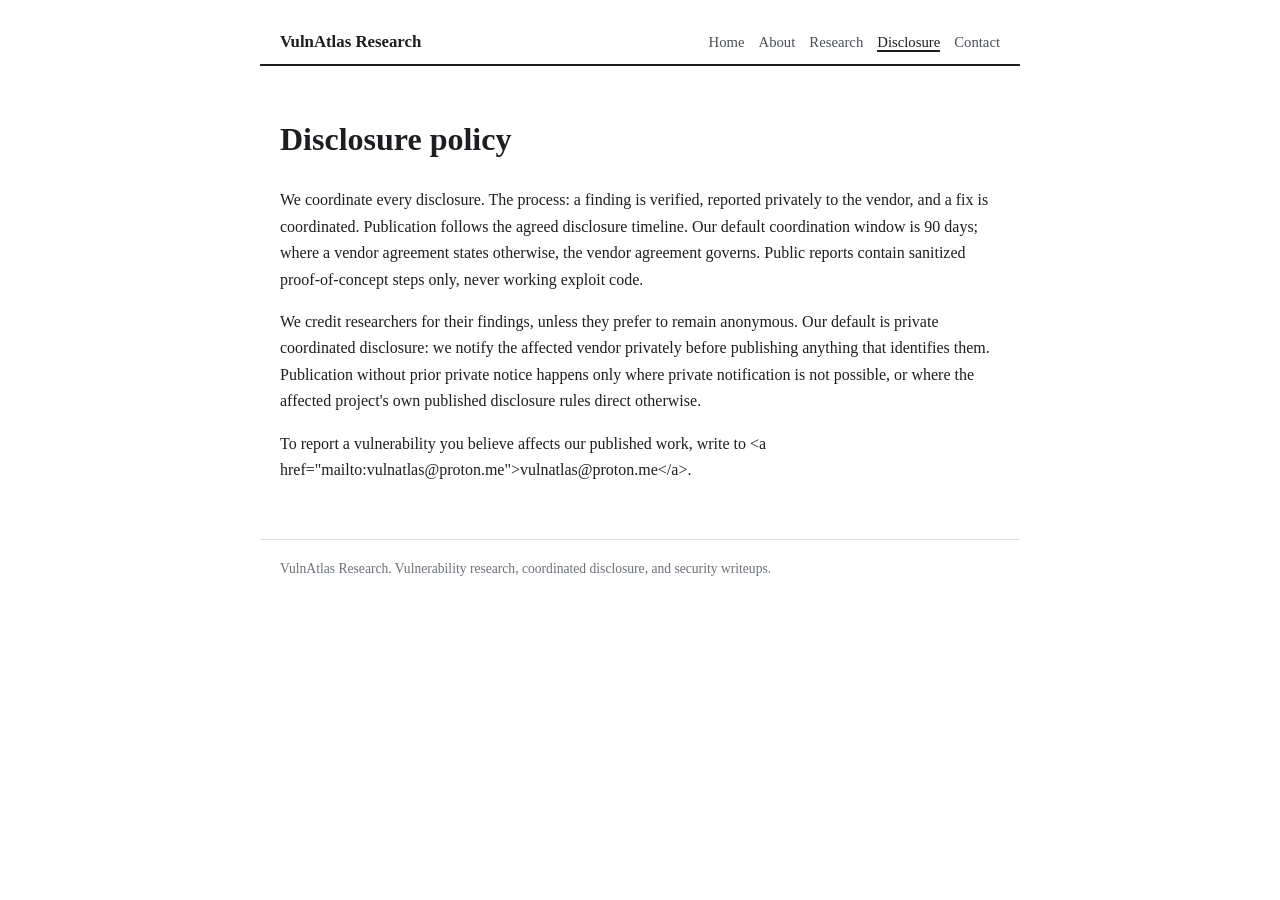
==== disclosure.html @ 3ea8b5fa "Publish 98260 research site (build d3d0b14e, zip sha 83aa8bb4)" ====
<!DOCTYPE html>
<html lang="en">
<head>
<meta charset="utf-8">
<meta name="viewport" content="width=device-width, initial-scale=1">
<title>VulnAtlas Research disclosure policy</title>
<meta name="description" content="VulnAtlas Research coordinated disclosure policy: vendor-first, 90-day default window, sanitized reports only.">
<link rel="stylesheet" href="assets/style.css">
</head>
<body>
<header>
<a class="brand" href="index.html">VulnAtlas Research</a>
<nav><a href="index.html">Home</a><a href="about.html">About</a><a href="research.html">Research</a><a href="disclosure.html" aria-current="page">Disclosure</a><a href="contact.html">Contact</a></nav>
</header>
<main>
<h1>Disclosure policy</h1><p>We coordinate every disclosure. The process: a finding is verified, reported privately to the vendor, and a fix is coordinated. Publication follows the agreed disclosure timeline. Our default coordination window is 90 days; where a vendor agreement states otherwise, the vendor agreement governs. Public reports contain sanitized proof-of-concept steps only, never working exploit code.</p><p>We credit researchers for their findings, unless they prefer to remain anonymous. Our default is private coordinated disclosure: we notify the affected vendor privately before publishing anything that identifies them. Publication without prior private notice happens only where private notification is not possible, or where the affected project&#x27;s own published disclosure rules direct otherwise.</p><p>To report a vulnerability you believe affects our published work, write to &lt;a href=&quot;mailto:vulnatlas@proton.me&quot;&gt;vulnatlas@proton.me&lt;/a&gt;.</p>
</main>
<footer>VulnAtlas Research. Vulnerability research, coordinated disclosure, and security writeups.</footer>
</body>
</html>
---- assets/style.css ----
*{box-sizing:border-box}body{margin:0;font-family:Georgia,'Times New Roman',serif;line-height:1.65;color:#1c1e21;background:#fff}header,main,footer{max-width:760px;margin:0 auto;padding:0 20px}header{display:flex;flex-wrap:wrap;justify-content:space-between;align-items:baseline;padding-top:28px;padding-bottom:8px;border-bottom:2px solid #1c1e21}header .brand{font-weight:700;font-size:1.05rem;color:#1c1e21;text-decoration:none}nav a{margin-left:14px;color:#4a5057;text-decoration:none;font-size:.92rem}nav a:hover{color:#1c1e21}nav a[aria-current]{color:#1c1e21;border-bottom:2px solid #1c1e21}main{padding:26px 20px 40px}footer{color:#6a7178;font-size:.85rem;padding:18px 20px 40px;border-top:1px solid #dde1e5}.hero h1{font-size:2.1rem;margin:.2em 0 .3em}.lede{font-size:1.15rem;color:#3d434a}h2{font-size:1.25rem;margin-top:1.8em}h3{font-size:1.02rem;margin:1.1em 0 .2em}code,pre{font-family:'SF Mono',Consolas,Menlo,monospace;font-size:.88rem}pre{background:#f4f5f7;border:1px solid #dde1e5;border-radius:6px;padding:12px 14px;overflow-x:auto}.meta{color:#6a7178;font-size:.92rem;margin-bottom:1.6em}a{color:#0b5394}ul{padding-left:1.3em}li{margin:.45em 0}hr{border:0;border-top:1px solid #dde1e5;margin:2.2em 0}table{border-collapse:collapse}td,th{padding:4px 8px}
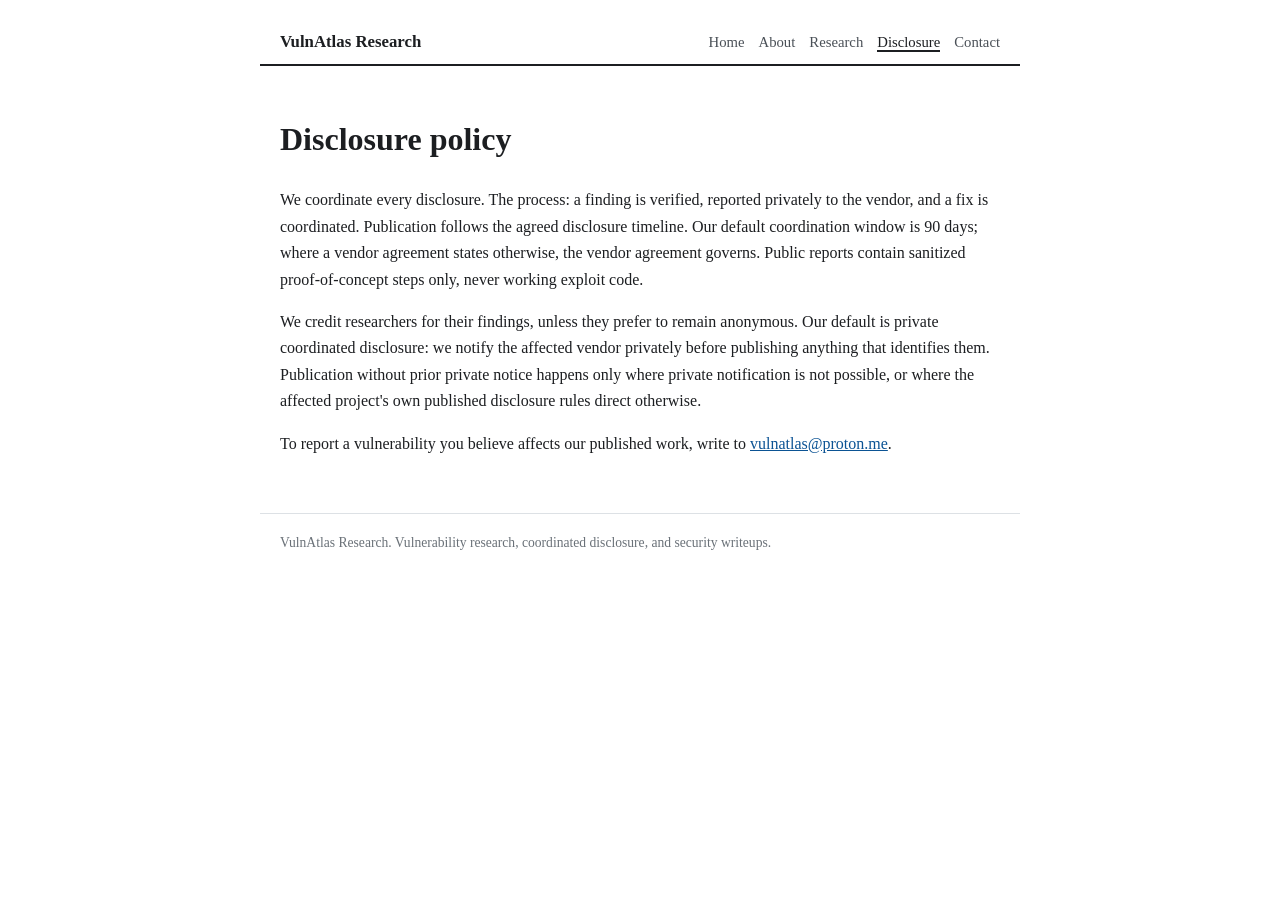
==== commit 0d3e03b1: "Fix escaped mailto link in disclosure page" ====
--- a/disclosure.html
+++ b/disclosure.html
@@ -13,8 +13,9 @@
 <nav><a href="index.html">Home</a><a href="about.html">About</a><a href="research.html">Research</a><a href="disclosure.html" aria-current="page">Disclosure</a><a href="contact.html">Contact</a></nav>
 </header>
 <main>
-<h1>Disclosure policy</h1><p>We coordinate every disclosure. The process: a finding is verified, reported privately to the vendor, and a fix is coordinated. Publication follows the agreed disclosure timeline. Our default coordination window is 90 days; where a vendor agreement states otherwise, the vendor agreement governs. Public reports contain sanitized proof-of-concept steps only, never working exploit code.</p><p>We credit researchers for their findings, unless they prefer to remain anonymous. Our default is private coordinated disclosure: we notify the affected vendor privately before publishing anything that identifies them. Publication without prior private notice happens only where private notification is not possible, or where the affected project&#x27;s own published disclosure rules direct otherwise.</p><p>To report a vulnerability you believe affects our published work, write to &lt;a href=&quot;mailto:vulnatlas@proton.me&quot;&gt;vulnatlas@proton.me&lt;/a&gt;.</p>
+<h1>Disclosure policy</h1><p>We coordinate every disclosure. The process: a finding is verified, reported privately to the vendor, and a fix is coordinated. Publication follows the agreed disclosure timeline. Our default coordination window is 90 days; where a vendor agreement states otherwise, the vendor agreement governs. Public reports contain sanitized proof-of-concept steps only, never working exploit code.</p><p>We credit researchers for their findings, unless they prefer to remain anonymous. Our default is private coordinated disclosure: we notify the affected vendor privately before publishing anything that identifies them. Publication without prior private notice happens only where private notification is not possible, or where the affected project&#x27;s own published disclosure rules direct otherwise.</p><p>To report a vulnerability you believe affects our published work, write to <a href="mailto:vulnatlas@proton.me">vulnatlas@proton.me</a>.</p>
 </main>
 <footer>VulnAtlas Research. Vulnerability research, coordinated disclosure, and security writeups.</footer>
 </body>
-</html>+
+</html>
